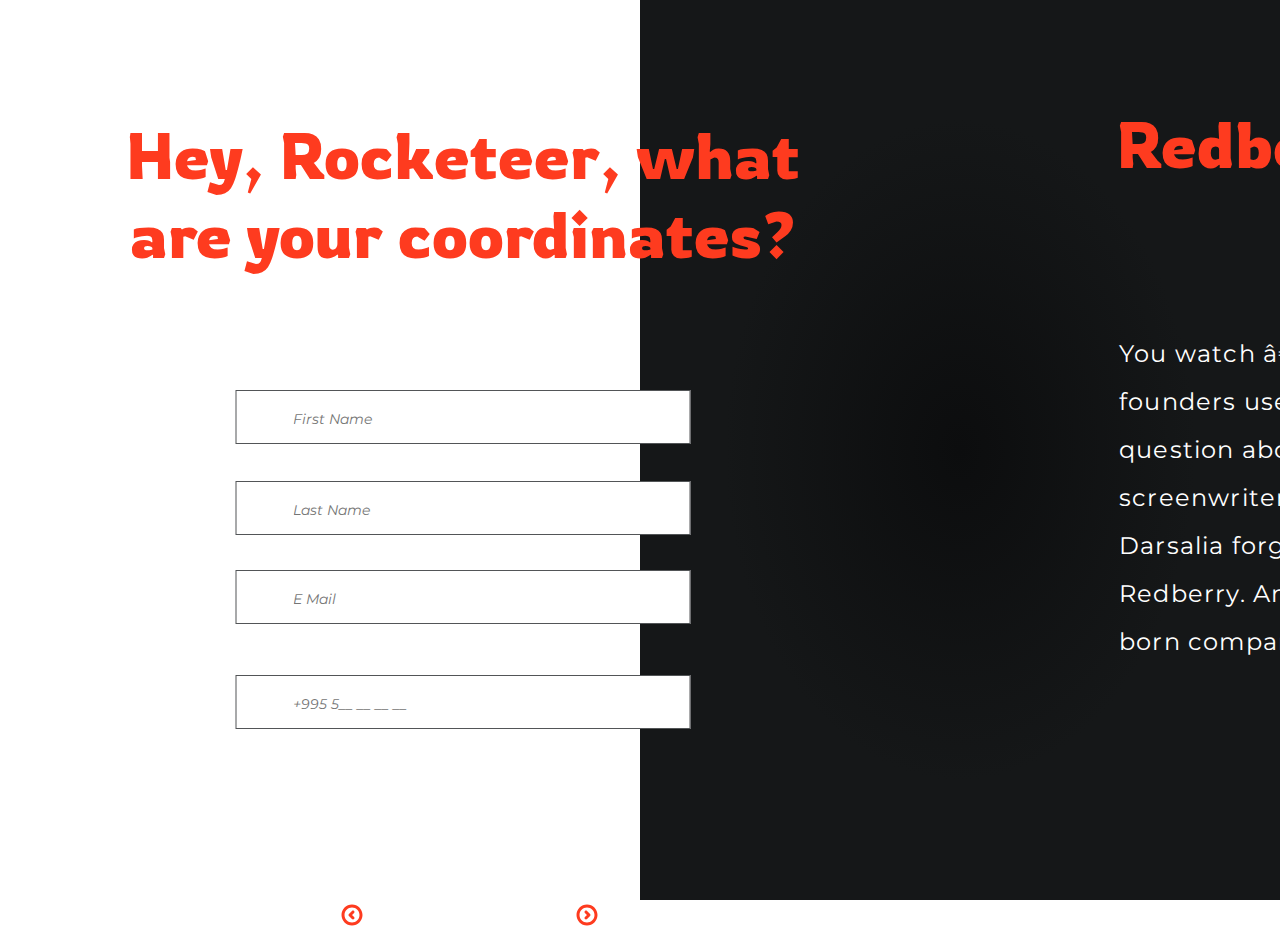
==== Personal Information/personalinfo.html @ 8ee87656 "Finished personal information's page" ====
<!DOCTYPE html>
<html>
  <head>
    <link rel="stylesheet" href="/Personal Information/styles/reset.css" />
    <link rel="stylesheet" href="/Personal Information/styles/style.css" />
    <meta charset="utf_8" />
  </head>
  <body>
    <div id="container">
      <div id="left-panel" class="divs">
        <h2>Hey, Rocketeer, what are your coordinates?</h2>
        <div id="input-container">
          <input
            type="text"
            name=""
            class="inputs"
            id="first-name"
            placeholder="First Name"
          />

          <input
            type="text"
            name=""
            class="inputs"
            id="last-name"
            placeholder="Last Name"
          />

          <input
            type="text"
            name=""
            class="inputs"
            id="email"
            placeholder="E Mail"
          />

          <input
            type="text"
            name=""
            class="inputs"
            id="phone"
            placeholder="+995 5__ __ __ __"
          />
        </div>
      </div>
      <div id="right-panel" class="divs">
        <h2>Redberry Origins</h2>
        <p>
          You watch “What? Where? When?” Yeah. Our founders used to play it.
          That’s where they got a question about a famous American author and
          screenwriter Ray Bradbury. Albeit, our CEO Gaga Darsalia forgot the
          exact name and he answered Ray Redberry. And at that moment, a name
          for a yet to be born company was inspired - Redberry 😇
        </p>
      </div>
      <div id="pagination">
        <a href="#"
          ><img
            src="/Personal Information/SVG/Previous.svg"
            alt="previous page"
            id="previous"
        /></a>
        <!--here should be another 4 balls. I'll add them a little bit later-->
        <a href="#"
          ><img
            src="/Personal Information/SVG/Next.svg"
            alt="previous page"
            id="next"
        /></a>
      </div>
    </div>
  </body>
</html>
---- Personal Information/styles/style.css ----
@import url("https://fonts.googleapis.com/css2?family=Roboto+Serif&family=Rowdies:wght@300;400;700&display=swap");
@import url("https://fonts.googleapis.com/css2?family=Montserrat:ital,wght@0,100;0,200;0,300;0,400;0,500;0,600;0,700;0,900;1,100;1,200;1,300;1,400;1,500;1,600;1,700;1,800;1,900&family=Roboto+Serif&family=Rowdies:wght@300;400;700&display=swap");
html,
body {
  width: 100%;
  height: 100%;
}
#container {
  display: block;
  width: 100%;
  height: 100%;
}
#left-panel,
#right-panel {
  width: 50%;
  height: 100%;
  display: block;
  float: left;
}
#container::after {
  content: "";
  display: block;
  clear: both;
}
/* start of the right panel's css*/
#right-panel {
  background: radial-gradient(50% 50% at 50% 50%, #0c0d0e 0%, #151718 73.44%);
}
#right-panel h2 {
  /* right title */

  position: absolute;
  width: 716px;
  height: 94px;
  left: 1116px;
  top: 112px;

  font-family: Rowdies;
  font-size: 64px;
  align-items: center;

  /* Redberry Red */

  color: #fe3b1f;
}
#right-panel p {
  /* description */

  position: absolute;
  width: 705px;
  height: 606px;
  left: 1119px;
  top: 195px;

  font-family: Montserrat;
  font-style: normal;
  font-weight: normal;
  font-size: 24px;
  line-height: 200%;
  /* or 48px */

  display: flex;
  align-items: center;
  letter-spacing: 0.05em;

  color: #ffffff;
}
/* end of the right panel's css*/
#left-panel h2 {
  /* left title */

  position: absolute;
  width: 716px;
  height: 128px;
  left: 105px;
  top: 131px;

  font-family: Rowdies;
  font-style: normal;
  font-weight: normal;
  font-size: 64px;
  line-height: 79px;
  display: flex;
  align-items: center;
  text-align: center;

  /* Redberry Red */

  color: #fe3b1f;
}
#input-container {
  /* Group 1 */

  position: absolute;
  width: 455px;
  height: 533px;
  left: 235px;
  top: 390px;
}
#first-name {
  position: absolute;
  width: 455px;
  height: 54px;
  left: 50%;
  transform: translate(-50%, 0);

  background: #ffffff;
  /* Primary Stroke */

  border: 1px solid #525557;
  box-sizing: border-box;
}
#last-name {
  position: absolute;
  width: 455px;
  height: 54px;
  left: 50%;
  transform: translate(-50%, 0);
  top: 91px;

  background: #ffffff;
  /* Primary Stroke */

  border: 1px solid #525557;
  box-sizing: border-box;
}
#email {
  /* E Mail */

  position: absolute;
  width: 455px;
  height: 54px;
  left: 50%;
  transform: translate(-50%, 0);
  top: 180px;

  background: #ffffff;
  /* Primary Stroke */

  border: 1px solid #525557;
  box-sizing: border-box;
}
#phone {
  /* Input BG */

  position: absolute;
  width: 455px;
  height: 54px;
  left: 50%;
  transform: translate(-50%, 0);
  top: 285px;

  background: #ffffff;
  /* Primary Stroke */

  border: 1px solid #525557;
  box-sizing: border-box;
}
.inputs {
  box-sizing: border-box;
  padding: 17px 0 13px 57px;

  font-family: Montserrat;
  font-style: italic;
  font-weight: normal;
  font-size: 14px;
  align-items: center;

  color: #454545;
}
#pagination {
  /* Pagination */

  position: absolute;
  width: 231px;
  height: 19px;
  left: 341px;
  top: 904px;
}
#next {
  position: absolute;
  padding-left: 213px;
}
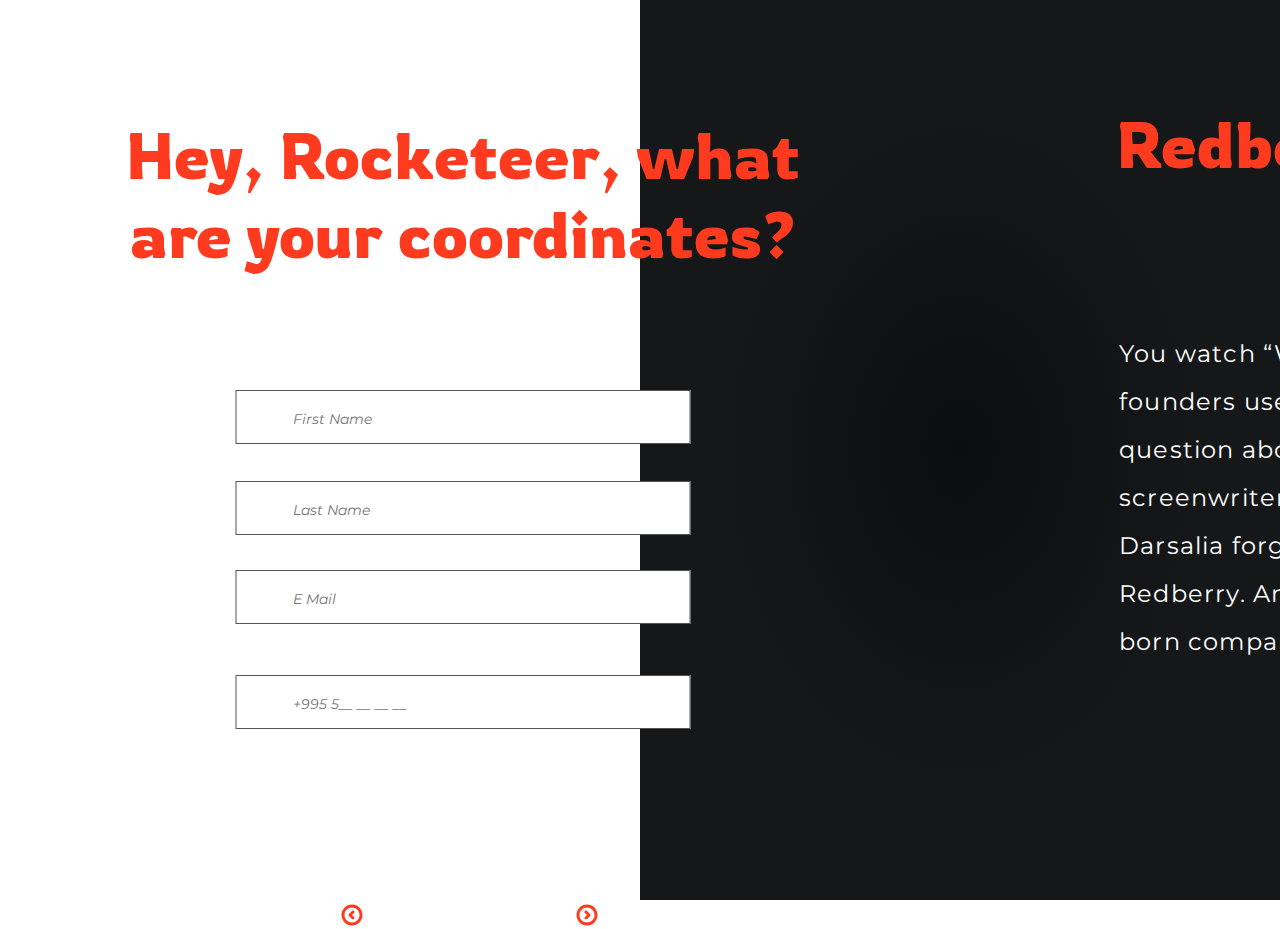
==== commit 1ce1c8eb: "redberry internship testing" ====
--- a/Personal Information/personalinfo.html
+++ b/Personal Information/personalinfo.html
@@ -3,7 +3,7 @@
   <head>
     <link rel="stylesheet" href="/Personal Information/styles/reset.css" />
     <link rel="stylesheet" href="/Personal Information/styles/style.css" />
-    <meta charset="utf_8" />
+    <meta charset="utf-8" />
   </head>
   <body>
     <div id="container">
